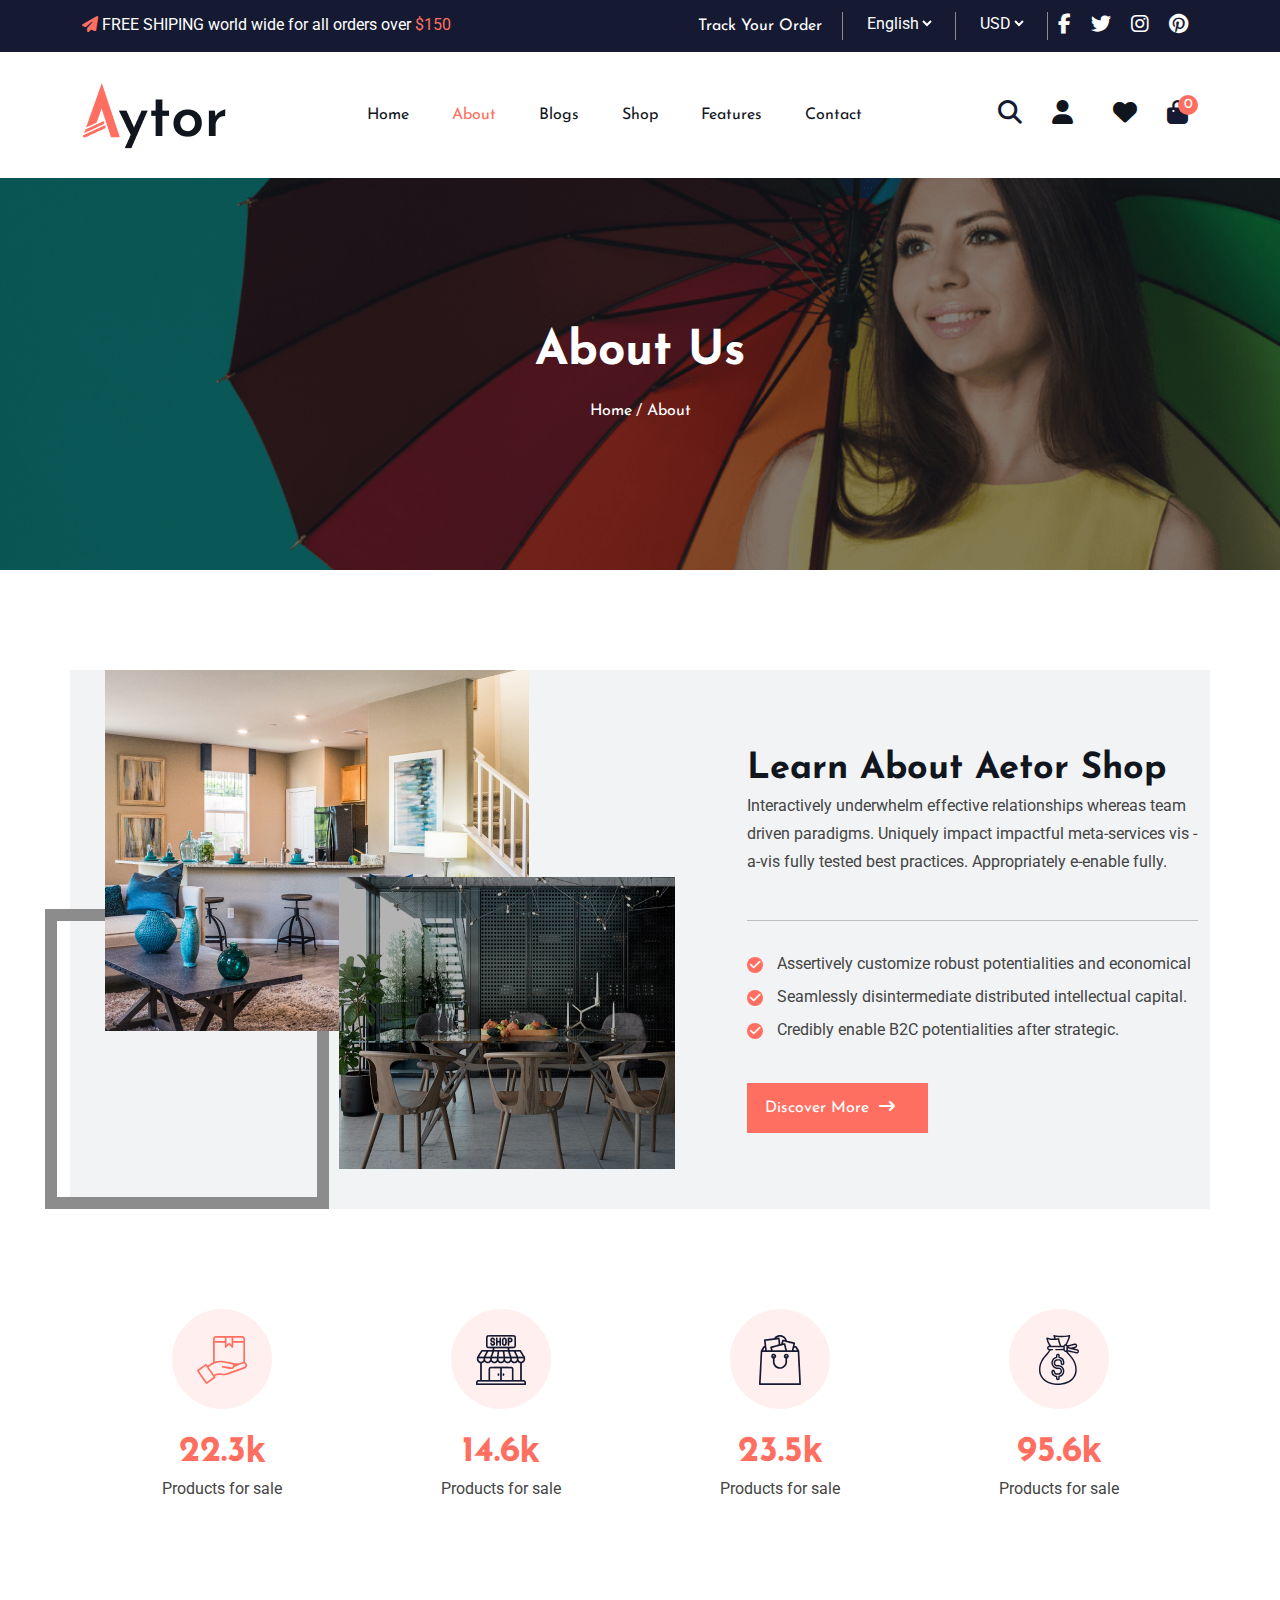
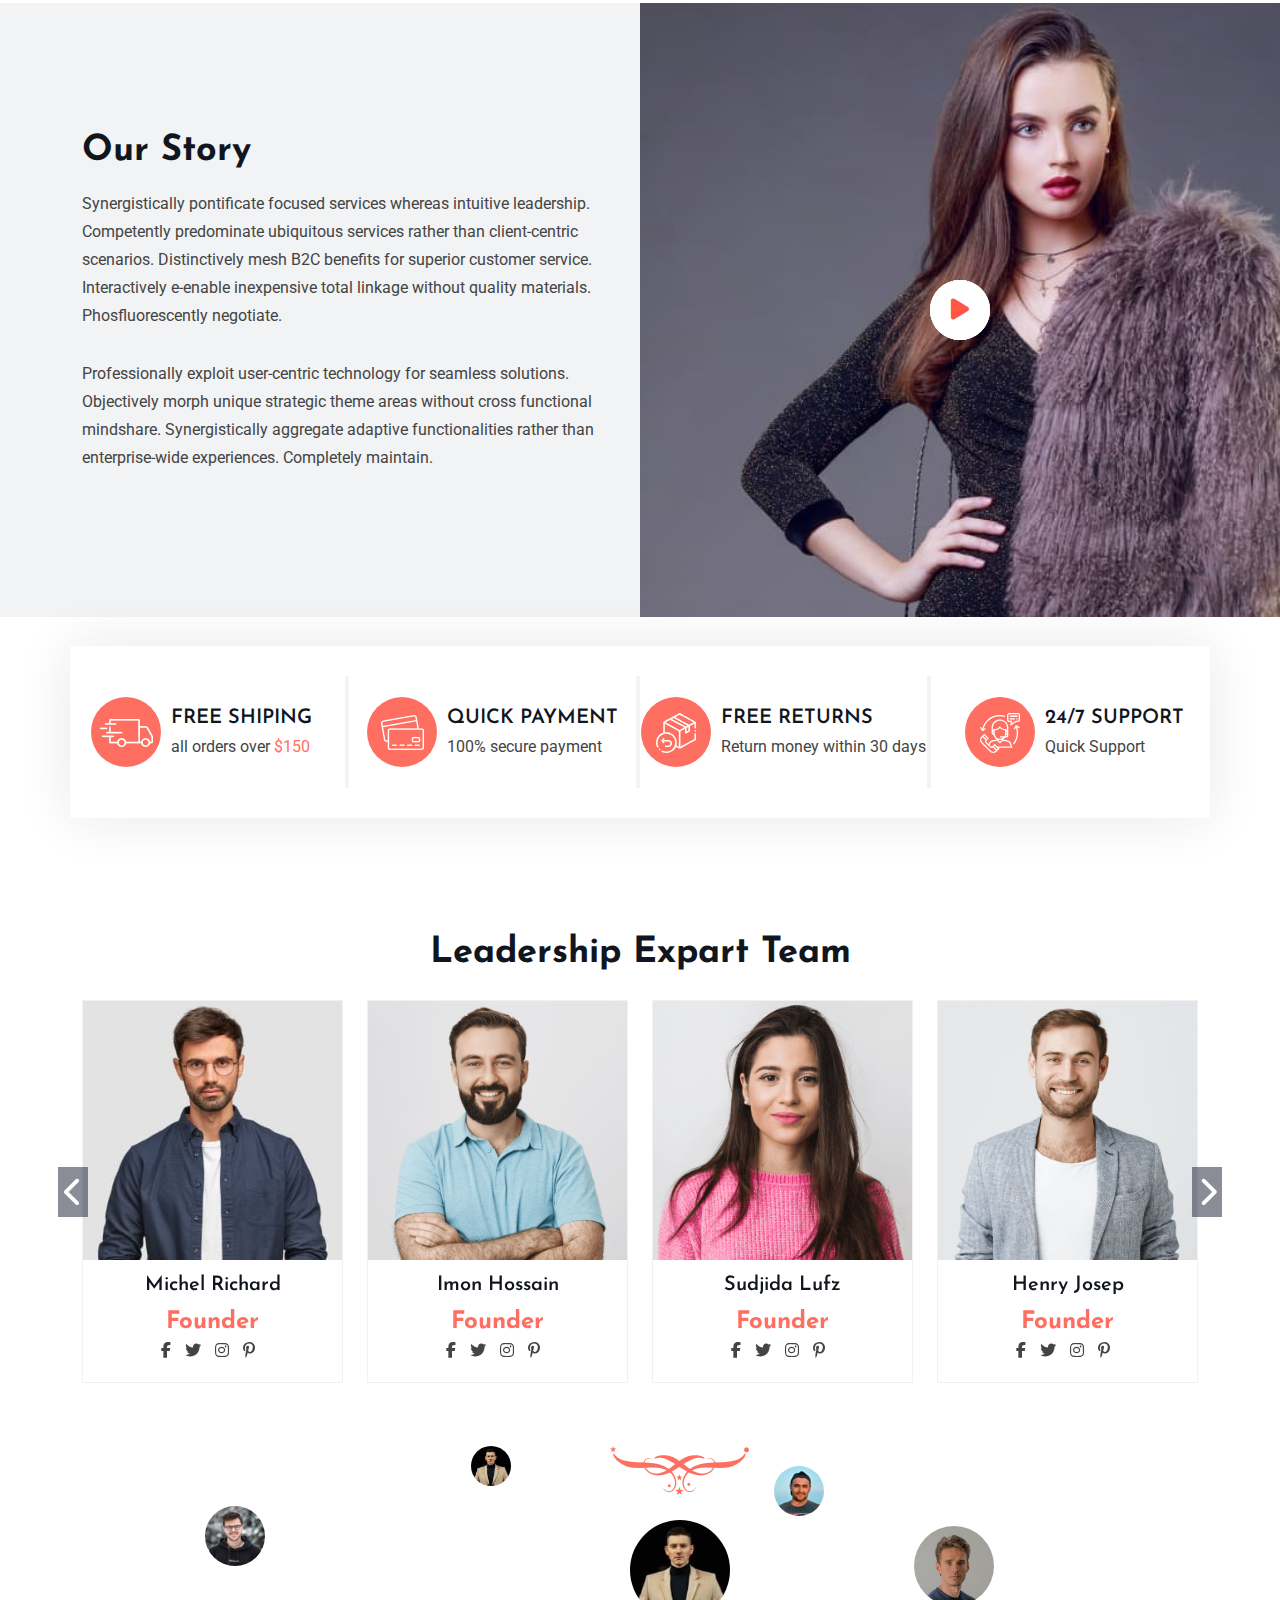
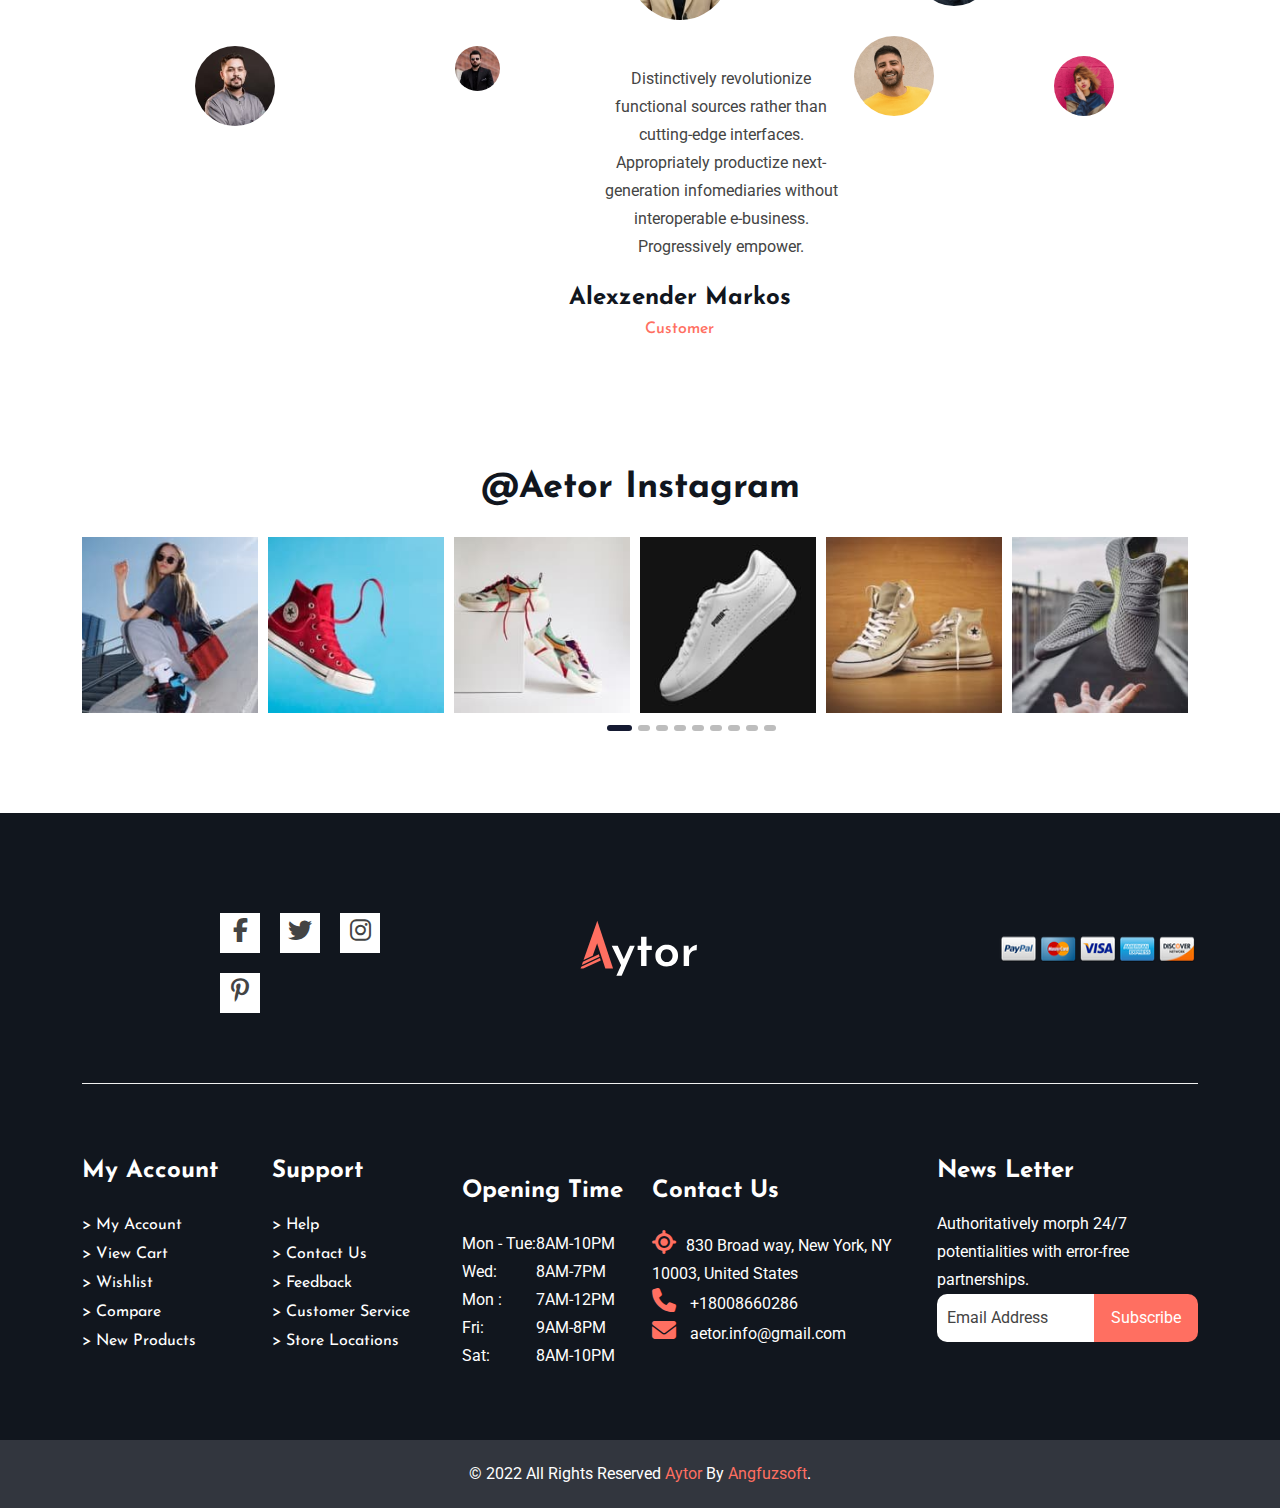
==== about.html @ 02ff0e46 "ki hobor" ====
<!DOCTYPE html>
<html lang="en">
<head>
    <meta charset="UTF-8">
    <meta name="viewport" content="width=device-width, initial-scale=1.0">
    <title>About </title>
    <meta name="title" content="">
    <meta name="keywords" content="">
    <!-- Favicon  -->
    <link rel="apple-touch-icon" sizes="180x180" href="./assets/images/apple-touch-icon.png">
    <link rel="icon" type="image/png" sizes="32x32" href="./assets/images/favicon-32x32.png">
    <link rel="icon" type="image/png" sizes="16x16" href="./assets/images/favicon-16x16.png">
    <link rel="manifest" href="/site.webmanifest">
    <link rel="mask-icon" href="/safari-pinned-tab.svg" color="#5bbad5">
    <meta name="msapplication-TileColor" content="#da532c">
    <meta name="theme-color" content="#ffffff">

    <!-- Google Font link -->
    <link rel="preconnect" href="https://fonts.googleapis.com">
    <link rel="preconnect" href="https://fonts.gstatic.com" crossorigin>
    <link href="https://fonts.googleapis.com/css2?family=Josefin+Sans:ital,wght@0,100..700;1,100..700&family=Roboto&display=swap" rel="stylesheet">
    <!-- Bootstrap Css link -->
    <link rel="stylesheet" href="./assets/vendors/css/bootstrap.min.css">
    <!-- Fonts Css Link -->
    <link rel="stylesheet" href="./assets/vendors/css/fonts.min.css">
    <!-- Slick css Link -->
    <link rel="stylesheet" href="./assets/vendors/css/slick.css">
    <!-- Venobox Css LInk -->
    <link rel="stylesheet" href="./assets/vendors/css/venobox.min.css">
    <!-- Reset Css link -->
    <link rel="stylesheet" href="./assets/css/reset.css">
    <!-- main css link -->
    <link rel="stylesheet" href="./assets/css/style.css">
    <!-- Responsive css link -->
    <link rel="stylesheet" href="./assets/css/responsive.css">
</head>
<body>

    
<!------------------------ LOADER SECTION START ------------------------>
<!-- <section id="loader">
    <div class="container">
        <div class="center">
            <div class="large">
                <div class="medium">
                    <div class="small">
                         <div class="dot">  </div>
                    </div>
                </div>
            </div>
            <div class="load">
                 <img src="assets/images/Logo.png" alt="">
            </div>
        </div>
    </div>
</section> -->
<!------------------------ LOADER SECTION END ------------------------>

 <!------------------------ Loader popup Banner section start ------------------------>
 <!-- <section id="popup_banner">
    <div class="container">
       <div class="popup_banner">
        <div class="popup_info">
            <h1>Newsletter</h1>
            <p >Seamlessly disseminate interoperable collaboration and idea-sharing via magnetic catalysts for change. Interactively enable competitive customer service.</p>
            <form action="#">
                <input class="keyword" type="search" name="" id="" placeholder="Enter Keyword...">
                <a href="#" type="submit">Subscribe</a> <br>
                <div class="box d-flex justify-content-center align-items-center">
                    <input type="checkbox" name="" id="">
                    <span>Don’t Show This Popup Again</span>
                </div>
            </form>
            <i class="fa-solid fa-xmark" id="popup_wrong_btn"></i>
            <div class="loader_img">
                <img src="./assets/images/Loader Popup/popup-banner-1.webp" alt="" class="img-fluid">
               </div>
        </div>
       </div>
    </div>
 </section> -->

 <!------------------------ Loader popup Banner section end ------------------------>


<!----------------------- HEADER AREA START -------------------->
    <header id="header">
        <!-- TOP BAR START -->
           <section id="top-bar">
             <div class="container">
                 <div class="row">
                     <div class="top-bar-left col-6">
                         <p>
                             <i class="fa-solid fa-paper-plane"></i>
                             <span>FREE SHIPING</span> world wide for all orders over <span>$150</span>
                         </p>
                     </div>
                     <div class="top-bar-right col-6 d-flex justify-content-end align-items-center">
                         <ul class="d-flex">
                             <li><a href="#">Track Your Order</a></li>
                             <li>
                                 <select name="" id="">
                                     <option value="">English</option>
                                     <option value="">Bangla</option>
                                 </select>
                             </li>
                             <li>
                                 <select name="" id="">
                                     <option value="">USD</option>
                                     <option value="">BDT</option>
                                 </select>
                             </li>
                         </ul>
                         <ul class="social-icon d-flex">
                             <li><a href="#" target="_blank"><i class="fa-brands fa-facebook-f"></i></a></li>
                             <li><a href="#" target="_blank"><i class="fa-brands fa-twitter"></i></a></li>
                             <li><a href="#" target="_blank"><i class="fa-brands fa-instagram"></i></a></li>
                             <li><a href="#" target="_blank"><i class="fa-brands fa-pinterest"></i></a></li>
                         </ul>
                     </div>
                 </div>
             </div>
           </section>
        <!-- TOP BAR END -->
        <!-- NAV SECTION START -->
           <nav id="nav" class="navbar navbar-expand-lg">
             <div class="container">
               <a href="index.html">
                 <img src="assets/images/Logo.png" alt="" class="img-fluid">
               </a>
               <button class="navbar-toggler" data-bs-toggle="collapse" data-bs-target="#primary-nav">
                     <span class="navbar-toggler-icon"></span>
               </button>
               <div class="collapse navbar-collapse" id="primary-nav">
                <ul class="navbar-nav mx-auto">
                    <li><a href="index.html" target="_blank">Home</a></li>
                    <li class="active"><a  href="about.html" target="_blank">About</a></li>
                    <li><a href="blog.html" target="_blank">Blogs</a></li>
                    <li><a href="shop.html" target="_blank">Shop</a></li>
                    <li><a href="features.html" target="_blank">Features</a></li>
                    <li><a href="contact.html" target="_blank">Contact</a></li>
                 </ul>
                     <ul class="header_icon d-flex">
                         <li><button><i class="fa-solid fa-search" id="search"></i></button></li>
                         <li><button><a href="shop.html" target="_blank"><i class="fa-solid fa-user"></i></a></button></li>
                         <li><button><a href="wishlist.html"><i class="fa-solid fa-heart"></i></a></button></li>

                         <li>
                             <button>
                                 <i class="fa-solid fa-shopping-bag" id="card_btn"></i>
                                 <span>0</span>
                             </button>
                         </li>
                     </ul>
                     <!-- search box -->
                     <div class="search_box">
                         <input type="search" name="" id="" placeholder="Search Here....">
                         <i class="fa-regular fa-circle-xmark" id="wrong"></i>
                     </div>
                     <!-- Card BOX  -->
                     <div id="card_box">
                         <div class="card">
                             <i class="fa-regular fa-circle-xmark" id="wrong2"></i>
                             <h1>Shopping Card</h1>
                             <div class="box">
 
                                 <img src="assets/images/Add_card/add_card 1.jpg" alt="" class="img-fluid">
                                 <div class="text">
                                     <h4>Apple Smart Watch</h4>
                                     <span>1 x $130.00</span>
                                 </div>
                                 <i class="fa-solid fa-trash trash_box"></i>
                             </div>
                             <div class="box">
                                 <img src="assets/images/Add_card/add_card 2.jpg" alt="" class="img-fluid">
                                 <div class="text">
                                     <h4>Nike Sports Shoes</h4>
                                     <span>1 x $130.00</span>
                                 </div>
                                 <i class="fa-solid fa-trash trash_box"></i>
     
                             </div>
                             <div class="box">
                                 <img src="assets/images/Add_card/add_card 3.jpg" alt="" class="img-fluid">
                                 <div class="text">
                                     <h4>Jacket Hoodie</h4>
                                     <span>1 x $130.00</span>
                                 </div>
                                 <i class="fa-solid fa-trash trash_box"></i>
                             </div>
                              <h5>Subtotal: $130.00</h5>
                             <div class="div">
                                <a href="cart.html"><button>View Cart</button></a>
                            <a href="chackout.html"><button>Checkout</button></a>
                             </div>
                         </div>
                     </div>
               </div>
             </div>
           </nav>
        <!-- NAV SECTION END -->
        </header>
        
<!------------------------ HEADER AREA END------------------------>










<!-- --------------------BANNER SECTION START------------- -->
<section id="banner" style="background-image: url(./assets/images/About/about_banner/about_banner.jpg);">
        <div class="container">
            <div class="banner_info">
                <h1>About Us</h1>
                <a href="index.html">Home</a> / <a href="about.html">About</a>
            </div>
        </div>
</section>
<!-- --------------------BANNER SECTION END------------- -->


<!-- ==================LEARN ABOUT SECTION START================= -->
<section id="learn_about">
    <div class="container">
        <div class="row ">
            <div class="about_img col-lg-7">
               <div class="img"><img src="./assets/images/About/learn 1.png" alt="" class="img-fluid one"></div>
               <div class="img"><img src="./assets/images/About/learn 2.png" alt="" class="img-fluid two"></div>
               <div class="img"><div class="box"></div></div>
            </div>
            <div class="about_info col-lg-5">
                <h3>Learn About Aetor Shop</h3>
                <p>Interactively underwhelm effective relationships whereas team driven paradigms. Uniquely impact impactful meta-services vis -a-vis fully tested best practices. Appropriately e-enable fully.</p><hr>
                <ul>
                    <li><i class="fa-solid fa-check"></i> <span>Assertively customize robust potentialities and economical</span></li>
                    <li><i class="fa-solid fa-check"></i> <span>Seamlessly disintermediate distributed intellectual capital.</span></li>
                    <li><i class="fa-solid fa-check"></i> <span>Credibly enable B2C potentialities after strategic.</span></li>
                </ul>
                <a href="#">Discover More <i class="fa-solid fa-arrow-right-long"></i></a>
            </div>

        </div>
    </div>
</section>
<!-- ==================LEARN ABOUT SECTION END================= -->


<!-- ====================== PRODUCT SEAL AND STOR SECTION START=================== -->
  <section id="product_stor">
    <div class="container">
        <div class="content">
            <div class="counter_box col-lg-3  col-md-6">
                <div class="counter_icon">
                    <img src="./assets/images/About/Product_store/img 1.svg" alt="">
                </div>
                <div class="d-flex justify-content-center align-items-center">
                    <h2 class="counter">22.3</h2>
                    <span>k</span>
                </div>
                <p>Products for sale</p>
            </div>
            <div class="counter_box col-lg-3 col-md-6">
                <div class="counter_icon">
                    <img src="./assets/images/About/Product_store/img 2.png" alt="">
                </div>
                <div class="d-flex justify-content-center align-items-center">
                    <h2 class="counter">14.6</h2>
                    <span>k</span>
                </div>
                <p>Products for sale</p>
            </div>
            <div class="counter_box col-lg-3 col-md-6">
                <div class="counter_icon">
                    <img src="./assets/images/About/Product_store/img 3.svg" alt="">
                </div>
                <div class="d-flex justify-content-center align-items-center">
                    <h2 class="counter">23.5</h2>
                    <span>k</span>
                </div>
                <p>Products for sale</p>
            </div>
            <div class="counter_box col-lg-3 col-md-6">
                <div class="counter_icon">
                    <img src="./assets/images/About/Product_store/img 4.svg" alt="">
                </div>
                <div class="d-flex justify-content-center align-items-center">
                    <h2 class="counter">95.6</h2>
                    <span>k</span>
                </div>
                <p>Products for sale</p>
            </div>
          
        </div>
    </div>
  </section>
<!-- ====================== PRODUCT SEAL AND STOR SECTION END=================== -->


<!--=========== Spacial Offer SECTION START ====================-->
<section id="spacial_offer">
    <div class="container">
        <div class="row">
            
            <div class="offer_info col-xl-6">
                <h1>Our Story</h1>
                <p>Synergistically pontificate focused services whereas intuitive leadership. Competently predominate ubiquitous services rather than client-centric scenarios. Distinctively mesh B2C benefits for superior customer service. Interactively e-enable inexpensive total linkage without quality materials. Phosfluorescently negotiate.</p>
                <p>Professionally exploit user-centric technology for seamless solutions. Objectively morph unique strategic theme areas without cross functional mindshare. Synergistically aggregate adaptive functionalities rather than enterprise-wide experiences. Completely maintain.</p>
            </div>
        </div>
    </div>
    <div class="spacial_offer_video">
        <img src="./assets/images/About/video_banner/video_banner.jpg" alt="">
        <a class="venobox" href="https://youtu.be/b6FdqRrrMlQ?si=yt-9GrKDHuWc6-24"> <i class="fa-solid fa-play"></i> </a>
    </div>
</section>
<!--=========== Spacial Offer SECTION END ====================-->


<!--============= PROMOTION CARD SECTION START ==================-->
<section id="about_promotion">
    <div id="promotion">
        <div class="container">
            <div class="row">
                <div class="promotion_cad col-xl-3 d-flex align-items-center justify-content-center ">
                    <div class="promotion_cad_img">
                        <img src="assets/images/Promotion icon/Icon 1.png" alt="" class="img-fluid">
                    </div>
                    <div class="promotion_cad_info">
                        <h5>FREE SHIPING</h5>
                        <p>all orders over <span>$150</span></p>
                    </div>
                </div>
                <div class="promotion_cad col-xl-3 d-flex align-items-center justify-content-center">
                    <div class="promotion_cad_img">
                        <img src="assets/images/Promotion icon/Icon 2.png" alt="" class="img-fluid">
                    </div>
                    <div class="promotion_cad_info">
                        <h5>QUICK PAYMENT</h5>
                        <p>100% secure payment</p>
                    </div>
                </div>
                <div class="promotion_cad col-xl-3 d-flex align-items-center justify-content-center">
                    <div class="promotion_cad_img">
                        <img src="assets/images/Promotion icon/Icon 3.svg" alt="" class="img-fluid">
                    </div>
                    <div class="promotion_cad_info">
                        <h5>FREE RETURNS</h5>
                        <p>Return money within 30 days</p>
                    </div>
                </div>
                <div class="promotion_cad col-xl-3 d-flex align-items-center justify-content-center">
                    <div class="promotion_cad_img">
                        <img src="assets/images/Promotion icon/Icon 4.svg" alt="" class="img-fluid">
                    </div>
                    <div class="promotion_cad_info">
                        <h5>24/7 SUPPORT</h5>
                        <p>Quick Support</p>
                    </div>
                </div>
            </div>
        </div>
    </div>
</section>
<!--============== PROMOTION CARD SECTION END ====================-->


<!--=================== Leadership Expart Team Section Start =======================-->
<section id="leadership_expart">
    <div id="arrival_product">
    <div class="container">
        <h1>Leadership Expart Team</h1>
        <div class=" arrivals_slider" >
            <div class="product_card  ">
                <div class="product_card_thumb">
                <img src="./assets/images/About/Leadership_image/team_1.jpg" alt="" class="img-fluid">
                <a class="my-image-links" data-gall="gallery01" href="./assets/images/About/Leadership_image/team_1.jpg">
                <img src="./assets/images/About/Leadership_image/team_1.jpg" alt="" class="img-fluid"></a>
                </div>
                <div class="leadership_info">
                    <h4>Michel Richard</h4>
                    <h5>Founder</h5>
                    <div class="social_icon">
                        <i class="fa-brands fa-facebook-f"></i>
                        <i class="fa-brands fa-twitter"></i>
                        <i class="fa-brands fa-instagram"></i>
                        <i class="fa-brands fa-pinterest-p"></i>
                    </div>
                </div>
            </div>
            <div class="product_card  ">
                <div class="product_card_thumb">
                <img src="./assets/images/About/Leadership_image/team_2.jpg" alt="" class="img-fluid">
                <a class="my-image-links" data-gall="gallery01" href="./assets/images/About/Leadership_image/team_2.jpg">
                <img src="./assets/images/About/Leadership_image/team_2.jpg" alt="" class="img-fluid"></a>
                </div>
                <div class="leadership_info">
                    <h4>Imon Hossain</h4>
                    <h5>Founder</h5>
                    <div class="social_icon">
                        <i class="fa-brands fa-facebook-f"></i>
                        <i class="fa-brands fa-twitter"></i>
                        <i class="fa-brands fa-instagram"></i>
                        <i class="fa-brands fa-pinterest-p"></i>
                    </div>
                </div>
            </div>
            <div class="product_card  ">
                <div class="product_card_thumb">
                <img src="./assets/images/About/Leadership_image/team_3.jpg" alt="" class="img-fluid">
                <a class="my-image-links" data-gall="gallery01" href="./assets/images/About/Leadership_image/team_3.jpg">
                <img src="./assets/images/About/Leadership_image/team_3.jpg" alt="" class="img-fluid"></a>
                </div>
                <div class="leadership_info">
                    <h4>Sudjida Lufz</h4>
                    <h5>Founder</h5>
                    <div class="social_icon">
                        <i class="fa-brands fa-facebook-f"></i>
                        <i class="fa-brands fa-twitter"></i>
                        <i class="fa-brands fa-instagram"></i>
                        <i class="fa-brands fa-pinterest-p"></i>
                    </div>
                </div>
            </div>
            <div class="product_card  ">
                <div class="product_card_thumb">
                <img src="./assets/images/About/Leadership_image/team_4.jpg" alt="" class="img-fluid">
                 <a class="my-image-links" data-gall="gallery01" href="./assets/images/About/Leadership_image/team_4.jpg">
                <img src="./assets/images/About/Leadership_image/team_4.jpg" alt="" class="img-fluid"></a>
                </div>
                <div class="leadership_info">
                    <h4>Henry Josep</h4>
                    <h5>Founder</h5>
                    <div class="social_icon">
                        <i class="fa-brands fa-facebook-f"></i>
                        <i class="fa-brands fa-twitter"></i>
                        <i class="fa-brands fa-instagram"></i>
                        <i class="fa-brands fa-pinterest-p"></i>
                    </div>
                </div>
            </div>
            <div class="product_card  ">
                <div class="product_card_thumb">
                <img src="./assets/images/About/Leadership_image/team_5.jpg" alt="" class="img-fluid">
                <a class="my-image-links" data-gall="gallery01" href="./assets/images/About/Leadership_image/team_5.jpg">
                <img src="./assets/images/About/Leadership_image/team_5.jpg" alt="" class="img-fluid"></a>
                </div>
                <div class="leadership_info">
                    <h4>Sudjida Lufz</h4>
                    <h5>Founder</h5>
                    <div class="social_icon">
                        <i class="fa-brands fa-facebook-f"></i>
                        <i class="fa-brands fa-twitter"></i>
                        <i class="fa-brands fa-instagram"></i>
                        <i class="fa-brands fa-pinterest-p"></i>
                    </div>
                </div>
            </div>
        </div>
    </div>
</div>
 </section>
 <!--============= Leadership Expart Team Section End ================-->


 <!--=============== About Img Animation Section Start ===============-->
 <section id="img_animation_box">
    <div class="container">
        <div class="logo_img text-center">
            <img src="./assets/images/About/about_animation/crown.png" alt="" class="img-fluid">
        </div>
        <div class="about_img_slider text-center">
            <div class="about_single_slider"><img src="./assets/images/About/about_animation/avater_1.jpg" alt="" class="img-fluid"></div>
            <!-- <div class="about_single_slider"><img src="./assets/images/About/about_animation/avater_2.jpg" alt="" class="img-fluid"></div>
            <div class="about_single_slider"><img src="./assets/images/About/about_animation/avater_3.jpg" alt="" class="img-fluid"></div>
            <div class="about_single_slider"><img src="./assets/images/About/about_animation/avater_4.jpg" alt="" class="img-fluid"></div>
            <div class="about_single_slider"><img src="./assets/images/About/about_animation/avater_5.jpg" alt="" class="img-fluid"></div>
            <div class="about_single_slider"><img src="./assets/images/About/about_animation/avater_6.jpg" alt="" class="img-fluid"></div>
            <div class="about_single_slider"><img src="./assets/images/About/about_animation/avater_7.jpg" alt="" class="img-fluid"></div>
            <div class="about_single_slider"><img src="./assets/images/About/about_animation/avater_8.jpg" alt="" class="img-fluid"></div> -->
        </div>
        <p >Distinctively revolutionize functional sources rather than cutting-edge interfaces. Appropriately productize next-generation infomediaries without interoperable e-business. Progressively empower.</p>
        <h3>Alexzender Markos</h3>
        <h5>Customer</h5>

        <div class="animation_img_one">
            <img src="./assets/images/About/about_animation/avater_1.jpg" alt="" class="img-fluid">
        </div>
        <div class="animation_img_two">
            <img src="./assets/images/About/about_animation/avater_2.jpg" alt="" class="img-fluid">
        </div>
        <div class="animation_img_three">
            <img src="./assets/images/About/about_animation/avater_3.jpg" alt="" class="img-fluid">
        </div>
        <div class="animation_img_four">
            <img src="./assets/images/About/about_animation/avater_4.jpg" alt="" class="img-fluid">
        </div>
        <div class="animation_img_five">
            <img src="./assets/images/About/about_animation/avater_5.jpg" alt="" class="img-fluid">
        </div>
        <div class="animation_img_six">
            <img src="./assets/images/About/about_animation/avater_6.jpg" alt="" class="img-fluid">
        </div>
        <div class="animation_img_seven">
            <img src="./assets/images/About/about_animation/avater_7.jpg" alt="" class="img-fluid">
        </div>
        <div class="animation_img_eight">
            <img src="./assets/images/About/about_animation/avater_8.jpg" alt="" class="img-fluid">
        </div>
    </div>
 </section>
 <!--=============== About Img Animation Section End =================-->


 <!-- ================ INSTAGRAM SECTION START================ -->
 <section id="instagram">
    <div class="container">
      <h1>@Aetor Instagram</h1>
      <div class="instagram_slider">
        <div class="insta_slider_img">
           <img src="./assets/images/About/Aytor Instagram_imge/insta_1.jpg" alt="" class="img-fluid">
           <div class="instagram_icon">
            <i class="fa-brands fa-instagram"></i>
           </div>
        </div>
        <div class="insta_slider_img">
            <img src="./assets/images/About/Aytor Instagram_imge/insta_2.jpg" alt="" class="img-fluid">
            <div class="instagram_icon">
            <i class="fa-brands fa-instagram"></i>
           </div>
         </div>
         <div class="insta_slider_img">
            <img src="./assets/images/About/Aytor Instagram_imge/insta_3.jpg" alt="" class="img-fluid">
            <div class="instagram_icon">
            <i class="fa-brands fa-instagram"></i>
           </div>
         </div>
         <div class="insta_slider_img">
            <img src="./assets/images/About/Aytor Instagram_imge/insta_4.jpg" alt="" class="img-fluid">
            <div class="instagram_icon">
            <i class="fa-brands fa-instagram"></i>
           </div>
         </div>
         <div class="insta_slider_img">
            <img src="./assets/images/About/Aytor Instagram_imge/insta_5.jpg" alt="" class="img-fluid">
            <div class="instagram_icon">
            <i class="fa-brands fa-instagram"></i>
           </div>
         </div>
         <div class="insta_slider_img">
            <img src="./assets/images/About/Aytor Instagram_imge/insta_6.jpg" alt="" class="img-fluid">
            <div class="instagram_icon">
            <i class="fa-brands fa-instagram"></i>
           </div>
         </div>
         <div class="insta_slider_img">
            <img src="./assets/images/About/Aytor Instagram_imge/insta_7.jpg" alt="" class="img-fluid">
            <div class="instagram_icon">
            <i class="fa-brands fa-instagram"></i>
           </div>
         </div>
         <div class="insta_slider_img">
            <img src="./assets/images/About/Aytor Instagram_imge/insta_3.jpg" alt="" class="img-fluid">
            <div class="instagram_icon">
            <i class="fa-brands fa-instagram"></i>
           </div>
         </div>
         <div class="insta_slider_img">
            <img src="./assets/images/About/Aytor Instagram_imge/insta_5.jpg" alt="" class="img-fluid">
            <div class="instagram_icon">
            <i class="fa-brands fa-instagram"></i>
           </div>
         </div>
      </div>
    </div>
  </section>
  <!-- LATEST NEW PRODUCT SECTION END -->

 <!-- ================ INSTAGRAM SECTION END================ -->





<!----------------------------------------- FOOTER AREA SECTION START  -------------------------------->
     <footer >
        <section id="footer">
            <div class="container">
                <div class="footer_uppper">
                    <div class="row align-items-center">
                        <div class="col-xl-4 social_icon">
                          <ul class="d-flex flex-wrap ">
                            <li><a href="#" target="_blank"><i class="fa-brands fa-facebook-f"></i></a></li>
                            <li><a href="#" target="_blank"><i class="fa-brands fa-twitter"></i></a></li>
                            <li><a href="#" target="_blank"><i class="fa-brands fa-instagram"></i></a></li>
                            <li><a href="#" target="_blank"><i class="fa-brands fa-pinterest-p"></i></a></li>
                          </ul>
                        </div>
                        <div class="col-xl-4  text-center">
                            <img src="assets/images/Footer Banner/banner logo.svg" alt="" class="img-fluid">
                        </div>
                        <div class="col-xl-4 text-end">
                           <img src="./assets/images/Footer Banner/payment .png" alt="" class="img-fluid">
                        </div>
                    </div>
                </div>
                <div class="footer_lower">
                    <div class="row">
                        <div class="footer_info col-xl-2">
                            <h3>My Account</h3>
                            <ul>
                                <li><a href="#">> My Account</a></li>
                                <li><a href="#">> View Cart</a></li>
                                <li><a href="#">> Wishlist</a></li>
                                <li><a href="#">> Compare</a></li>
                                <li><a href="#">> New Products</a></li>
                            </ul>
                        </div>
                        <div class="footer_info col-xl-2">
                            <h3>Support</h3>
                            <ul>
                                <li><a href="#">> Help</a></li>
                                <li><a href="#">> Contact Us</a></li>
                                <li><a href="#">> Feedback</a></li>
                                <li><a href="#">> Customer Service</a></li>
                                <li><a href="#">> Store Locations</a></li>
                            </ul>
                        </div>

                        <div class="footer_info col-xl-2">
                            <h3>Opening Time</h3>
                            <table class="footer_tabel">

                                <tr style="width:100px; padding-left: 10px;">
                                    <td>Mon - Tue:</td>
                                    <td>8AM-10PM</td>
                                </tr>
                                <tr style="width:100px; padding-left: 10px;">
                                    <td>Wed:</td>
                                    <td>8AM-7PM</td>
                                </tr>
                                <tr style="width:100px; padding-left: 10px;">
                                    <td>Mon :</td>
                                    <td>7AM-12PM</td>
                                </tr>
                                <tr style="width:100px; padding-left: 10px;">
                                    <td>Fri:</td>
                                    <td>9AM-8PM</td>
                                </tr>
                                <tr style="width:100px; padding-left: 10px;">
                                    <td>Sat:</td>
                                    <td>8AM-10PM</td>
                                </tr>
                            </table>
                        </div>
                        <div class="footer_info col-xl-3">
                            <h3>Contact Us</h3>
                            <ul class="location_icon">
                                <li><i class="fa-solid fa-location"></i>830 Broad way, New York, NY 10003,
                                       United States</li>
                                <li> <i class="fa-solid fa-phone"></i> +18008660286</li>
                                <li> <i class="fa-solid fa-envelope"></i> aetor.info@gmail.com</li>
                            </ul>
                        </div>
                        <div class="footer_info col-xl-3">
                            <h3>News Letter</h3>
                             <p>Authoritatively morph 24/7 potentialities with error-free partnerships.</p>
                                <form class="newsletter-form d-flex justify-content-center">
                                    <input
                                      class="form-control"
                                      type="email"
                                      placeholder="Email Address"
                                      required=""
                                    />
                                    <button type="submit" class="btn">
                                      Subscribe
                                    </button>
                                  </form>

                        </div>
                    </div>
                </div>
            </div>
<!--COPY RIGHT SECTION START  -->
        <div class="footer_bottom">
            <p>© 2022 All Rights Reserved <span>Aytor</span> By <span>Angfuzsoft</span>.</p>
        </div>
<!--COPY RIGHT SECTION END  -->
        </section>
      </footer>
<!------------------------------------------ FOOTER AREA SECTION END ---------------------------------->


<!------------------------------------------- SCROLL SECTION START------------------------------------>
  <section id="scroll">
    <div class="container">
        <div class="scrollBtn">
            <a href="#header">
                <i class="fa-solid fa-arrow-up"></i>
            </a>
           </div>
      </div>
  </section>
<!------------------------------------------- SCROLL SECTION END --------------------------------------->


  <!-- JQuery Js script -->
  <script src="./assets/vendors/js/jquery-3.7.1.min.js"></script>
  <!-- Bootstrap Js script -->
  <script src="./assets/vendors/js/bootstrap.bundle.min.js"></script>
  <!-- Slick js  -->
  <script src="./assets/vendors/js/slick.min.js"></script>
  <!-- countdown js script -->
  <script src="./assets/vendors/js/jquery.countdown.min.js"></script>
  <!-- Venobox js Script -->
  <script src="./assets/vendors/js/venobox.min.js"></script>
  <!-- COUNTER JS SCRIPT -->
  <script src="./assets/vendors/js/jquery.counterup.min.js"></script>
  <!-- Waypoints Js Script -->
  <script src="./assets/vendors/js/jquery.waypoints.min.js"></script>
  <!-- Custom js Script -->
  <script src="./assets/js/jquery.js"></script>
  <!-- Active js Script -->
  <script src="./assets/js/active.js"></script>
  <!-- Main js script -->
  <script src="./assets/js/app.js"></script>
</body>
</html>
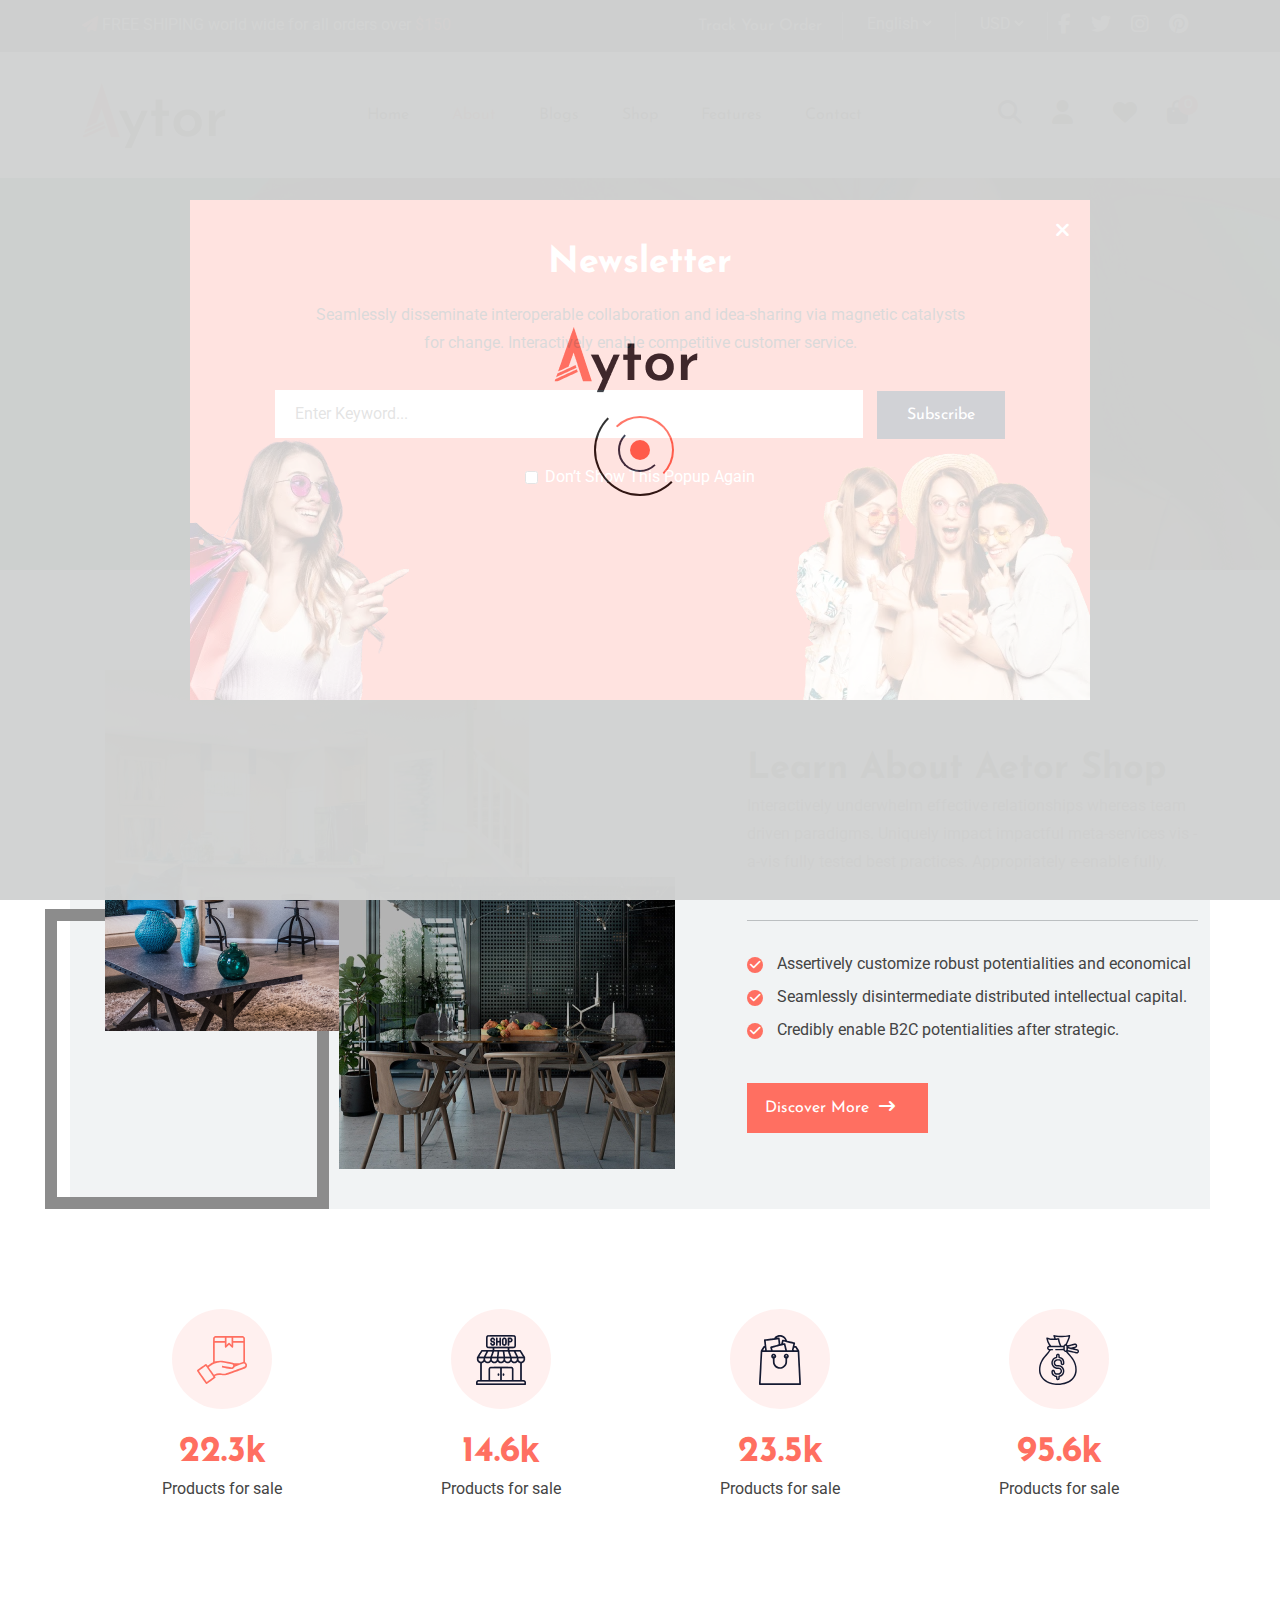
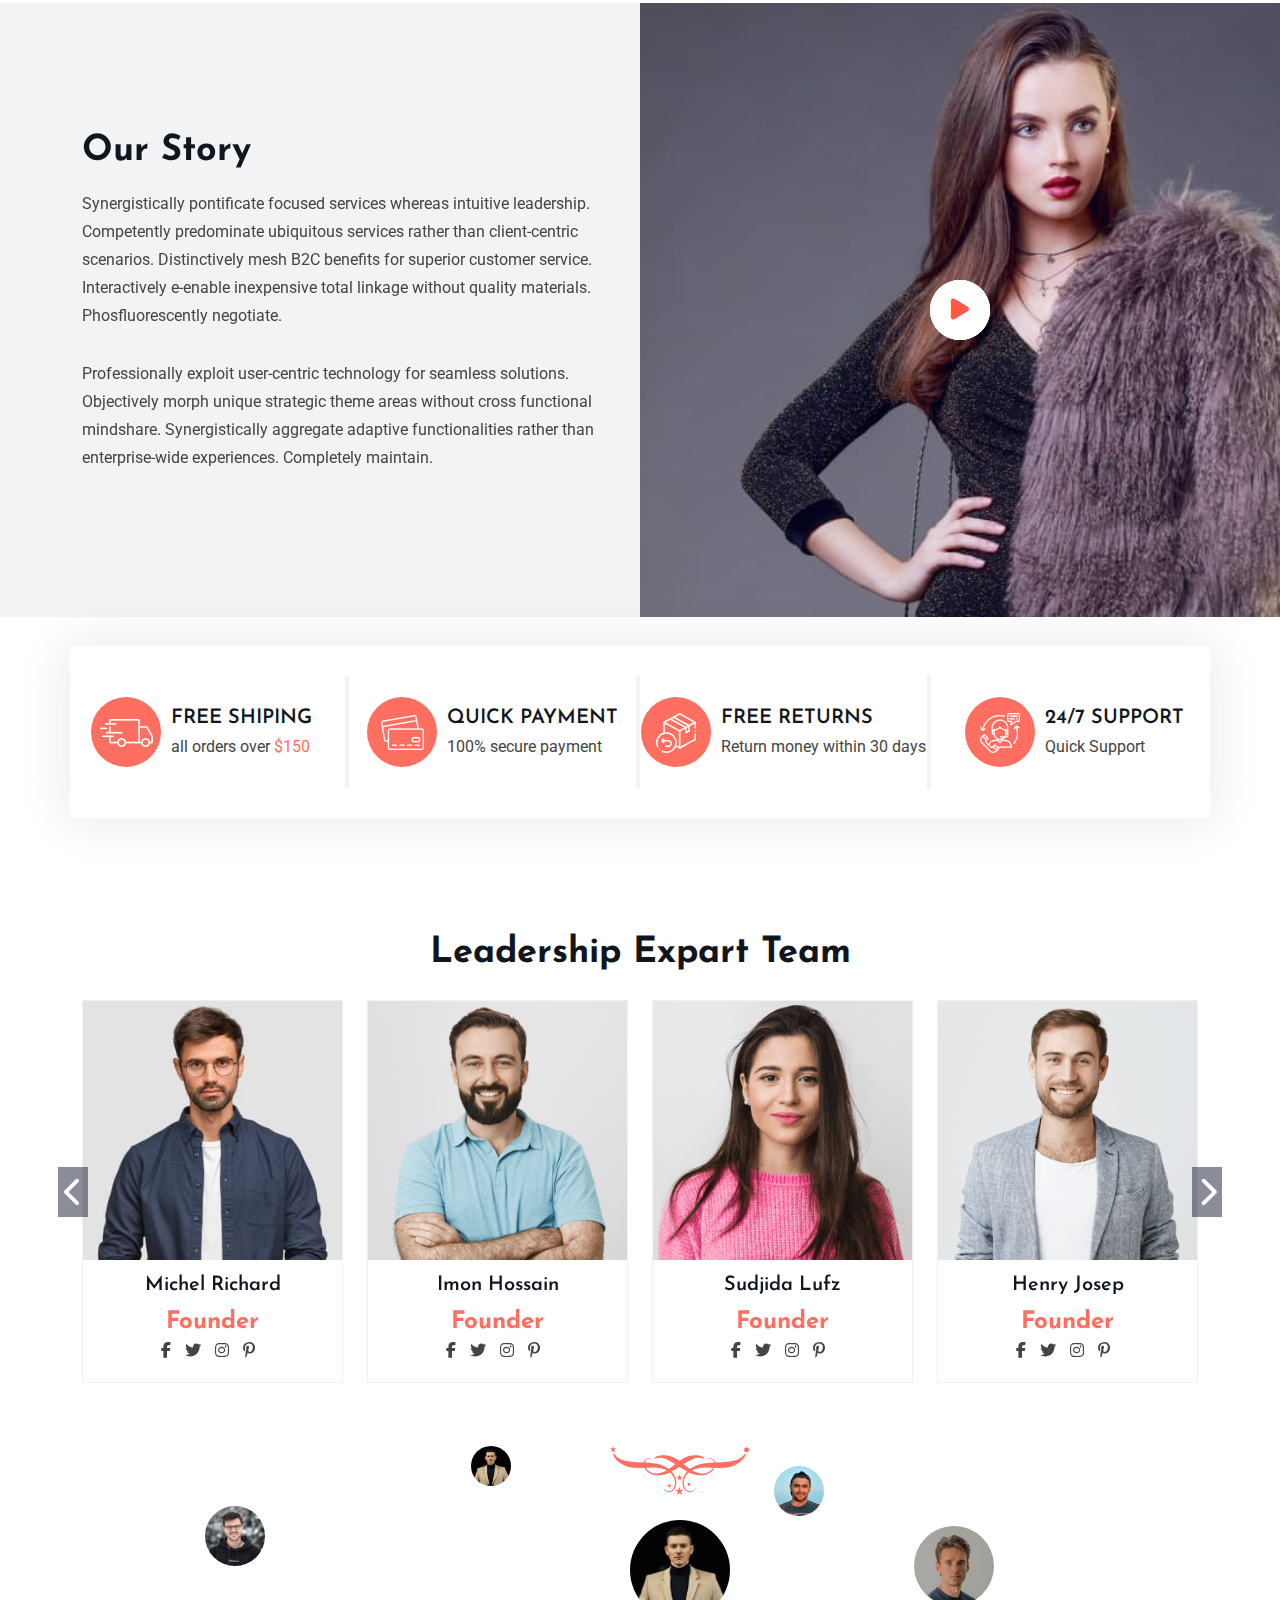
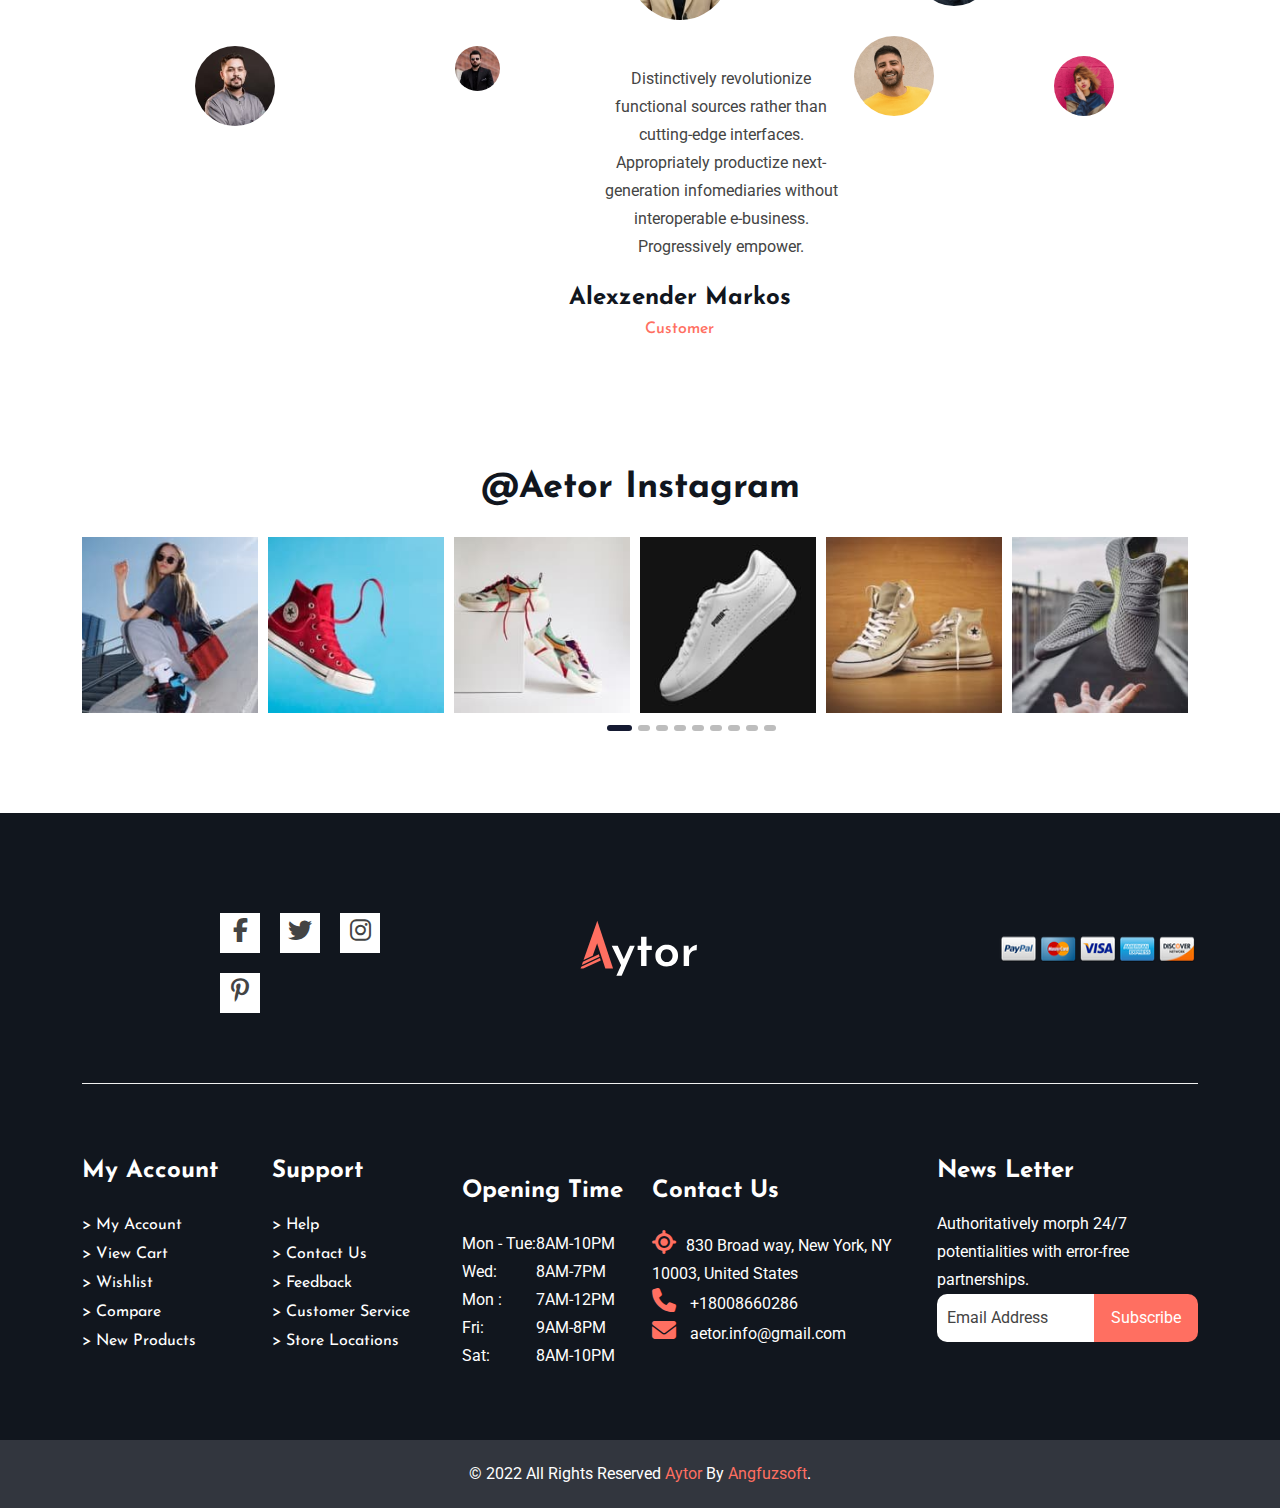
==== commit 75e37718: "name dir tw" ====
--- a/about.html
+++ b/about.html
@@ -38,7 +38,7 @@
 
     
 <!------------------------ LOADER SECTION START ------------------------>
-<!-- <section id="loader">
+ <section id="loader">
     <div class="container">
         <div class="center">
             <div class="large">
@@ -53,11 +53,11 @@
             </div>
         </div>
     </div>
-</section> -->
+</section>
 <!------------------------ LOADER SECTION END ------------------------>
 
  <!------------------------ Loader popup Banner section start ------------------------>
- <!-- <section id="popup_banner">
+  <section id="popup_banner">
     <div class="container">
        <div class="popup_banner">
         <div class="popup_info">
@@ -78,7 +78,7 @@
         </div>
        </div>
     </div>
- </section> -->
+ </section> 
 
  <!------------------------ Loader popup Banner section end ------------------------>
 
